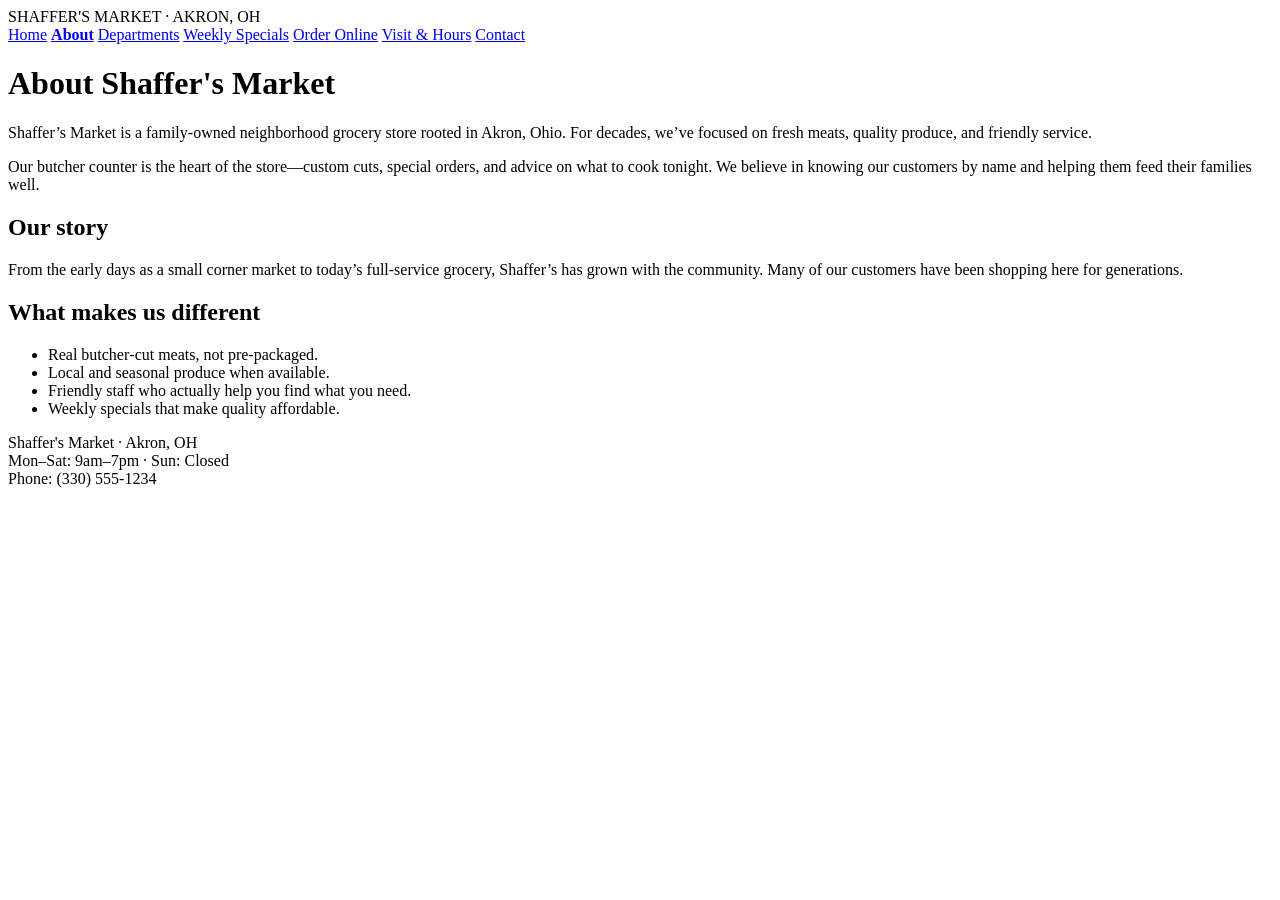
==== about.html @ f8e71f9f "Add files via upload" ====
<!DOCTYPE html>
<html lang="en">
<head>
  <meta charset="UTF-8" />
  <title>About | Shaffer's Market</title>
  <meta name="viewport" content="width=device-width, initial-scale=1" />
  <link rel="stylesheet" href="styles.css" />
</head>
<body>
<header>
  <div class="nav">
    <div class="logo">SHAFFER'S MARKET · AKRON, OH</div>
    <nav>
      <a href="index.html">Home</a>
      <a href="about.html"><strong>About</strong></a>
      <a href="departments.html">Departments</a>
      <a href="specials.html">Weekly Specials</a>
      <a href="order.html">Order Online</a>
      <a href="visit.html">Visit & Hours</a>
      <a href="contact.html">Contact</a>
    </nav>
  </div>
</header>

<main class="page">
  <h1>About Shaffer's Market</h1>
  <p>
    Shaffer’s Market is a family‑owned neighborhood grocery store rooted in Akron, Ohio.
    For decades, we’ve focused on fresh meats, quality produce, and friendly service.
  </p>
  <p>
    Our butcher counter is the heart of the store—custom cuts, special orders, and advice on what to cook tonight.
    We believe in knowing our customers by name and helping them feed their families well.
  </p>
  <h2>Our story</h2>
  <p>
    From the early days as a small corner market to today’s full‑service grocery, Shaffer’s has grown with the community.
    Many of our customers have been shopping here for generations.
  </p>
  <h2>What makes us different</h2>
  <ul>
    <li>Real butcher‑cut meats, not pre‑packaged.</li>
    <li>Local and seasonal produce when available.</li>
    <li>Friendly staff who actually help you find what you need.</li>
    <li>Weekly specials that make quality affordable.</li>
  </ul>
</main>

<footer>
  <div class="footer-inner">
    <div>Shaffer's Market · Akron, OH</div>
    <div>Mon–Sat: 9am–7pm · Sun: Closed</div>
    <div>Phone: (330) 555‑1234</div>
  </div>
</footer>
</body>
</html>
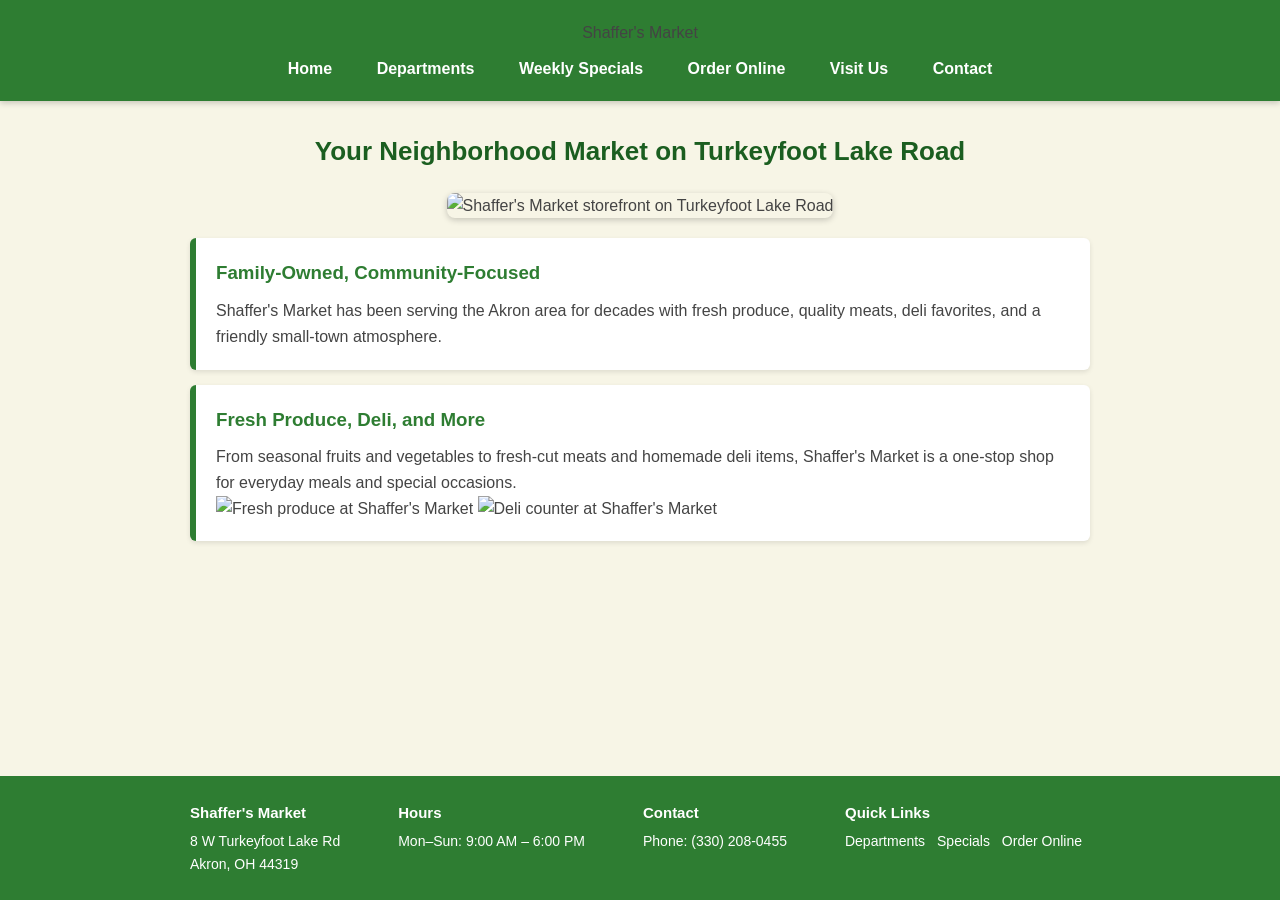
==== commit aa0b1ffd: "Revise About page layout and content Updated the About page with new content and structure." ====
--- a/about.html
+++ b/about.html
@@ -1,56 +1,69 @@
 <!DOCTYPE html>
-<html lang="en">
+<html>
 <head>
-  <meta charset="UTF-8" />
-  <title>About | Shaffer's Market</title>
-  <meta name="viewport" content="width=device-width, initial-scale=1" />
-  <link rel="stylesheet" href="styles.css" />
+  <title>Shaffer's Market - Akron, Ohio</title>
+  <link rel="stylesheet" href="styles.css">
 </head>
+
 <body>
 <header>
-  <div class="nav">
-    <div class="logo">SHAFFER'S MARKET · AKRON, OH</div>
+  <div class="header-inner">
+    <div class="logo-text">Shaffer's Market</div>
     <nav>
       <a href="index.html">Home</a>
-      <a href="about.html"><strong>About</strong></a>
       <a href="departments.html">Departments</a>
       <a href="specials.html">Weekly Specials</a>
       <a href="order.html">Order Online</a>
-      <a href="visit.html">Visit & Hours</a>
+      <a href="visit.html">Visit Us</a>
       <a href="contact.html">Contact</a>
     </nav>
   </div>
 </header>
 
-<main class="page">
-  <h1>About Shaffer's Market</h1>
-  <p>
-    Shaffer’s Market is a family‑owned neighborhood grocery store rooted in Akron, Ohio.
-    For decades, we’ve focused on fresh meats, quality produce, and friendly service.
-  </p>
-  <p>
-    Our butcher counter is the heart of the store—custom cuts, special orders, and advice on what to cook tonight.
-    We believe in knowing our customers by name and helping them feed their families well.
-  </p>
-  <h2>Our story</h2>
-  <p>
-    From the early days as a small corner market to today’s full‑service grocery, Shaffer’s has grown with the community.
-    Many of our customers have been shopping here for generations.
-  </p>
-  <h2>What makes us different</h2>
-  <ul>
-    <li>Real butcher‑cut meats, not pre‑packaged.</li>
-    <li>Local and seasonal produce when available.</li>
-    <li>Friendly staff who actually help you find what you need.</li>
-    <li>Weekly specials that make quality affordable.</li>
-  </ul>
-</main>
+<h2>Your Neighborhood Market on Turkeyfoot Lake Road</h2>
+
+<div class="container">
+  <div class="hero">
+    <!-- HERO IMAGE: download a storefront photo from Facebook/Yelp and save as storefront.jpg -->
+    <img src="storefront.jpg" alt="Shaffer's Market storefront on Turkeyfoot Lake Road">
+  </div>
+
+  <div class="card">
+    <h3>Family-Owned, Community-Focused</h3>
+    <p>Shaffer's Market has been serving the Akron area for decades with fresh produce, quality meats, deli favorites, and a friendly small-town atmosphere.</p>
+  </div>
+
+  <div class="card">
+    <h3>Fresh Produce, Deli, and More</h3>
+    <p>From seasonal fruits and vegetables to fresh-cut meats and homemade deli items, Shaffer's Market is a one-stop shop for everyday meals and special occasions.</p>
+    <div class="image-row">
+      <!-- Download interior photos and save as produce-section.jpg and deli-counter.jpg -->
+      <img src="produce-section.jpg" alt="Fresh produce at Shaffer's Market">
+      <img src="deli-counter.jpg" alt="Deli counter at Shaffer's Market">
+    </div>
+  </div>
+</div>
 
 <footer>
-  <div class="footer-inner">
-    <div>Shaffer's Market · Akron, OH</div>
-    <div>Mon–Sat: 9am–7pm · Sun: Closed</div>
-    <div>Phone: (330) 555‑1234</div>
+  <div class="footer-content">
+    <div class="footer-section">
+      <h4>Shaffer's Market</h4>
+      <p>8 W Turkeyfoot Lake Rd<br>Akron, OH 44319</p>
+    </div>
+    <div class="footer-section">
+      <h4>Hours</h4>
+      <p>Mon–Sun: 9:00 AM – 6:00 PM</p>
+    </div>
+    <div class="footer-section">
+      <h4>Contact</h4>
+      <p>Phone: (330) 208-0455</p>
+    </div>
+    <div class="footer-section footer-links">
+      <h4>Quick Links</h4>
+      <a href="departments.html">Departments</a>
+      <a href="specials.html">Specials</a>
+      <a href="order.html">Order Online</a>
+    </div>
   </div>
 </footer>
 </body>
--- a/styles.css
+++ b/styles.css
@@ -0,0 +1,175 @@
+/* ===== GLOBAL RESET ===== */
+* {
+  margin: 0;
+  padding: 0;
+  box-sizing: border-box;
+  font-family: Arial, Helvetica, sans-serif;
+}
+
+/* ===== COLORS ===== */
+:root {
+  --green: #2e7d32;
+  --dark-green: #1b5e20;
+  --light-green: #a5d6a7;
+  --cream: #f7f5e6;
+  --gray: #444;
+}
+
+/* ===== BODY ===== */
+body {
+  background-color: var(--cream);
+  color: var(--gray);
+  line-height: 1.6;
+  padding-bottom: 80px;
+}
+
+/* ===== HEADER / NAV ===== */
+header {
+  background-color: var(--green);
+  padding: 20px;
+  text-align: center;
+  box-shadow: 0 2px 6px rgba(0,0,0,0.2);
+}
+
+header h1 {
+  color: white;
+  font-size: 32px;
+  margin-bottom: 10px;
+}
+
+nav {
+  margin-top: 10px;
+}
+
+nav a {
+  color: white;
+  text-decoration: none;
+  margin: 0 10px;
+  font-size: 16px;
+  font-weight: bold;
+  padding: 6px 10px;
+  border-radius: 4px;
+}
+
+nav a:hover {
+  background-color: var(--dark-green);
+}
+
+/* ===== PAGE TITLES ===== */
+h2 {
+  text-align: center;
+  margin: 30px 0 10px;
+  color: var(--dark-green);
+  font-size: 26px;
+}
+
+/* ===== CONTENT WRAPPER ===== */
+.container {
+  width: 90%;
+  max-width: 900px;
+  margin: 0 auto 40px;
+}
+
+/* ===== HERO IMAGE ===== */
+.hero {
+  text-align: center;
+  margin: 20px 0;
+}
+
+.hero img {
+  max-width: 100%;
+  border-radius: 8px;
+  box-shadow: 0 2px 6px rgba(0,0,0,0.2);
+}
+
+/* ===== CARDS ===== */
+.card {
+  background: white;
+  padding: 20px;
+  margin: 15px 0;
+  border-left: 6px solid var(--green);
+  border-radius: 6px;
+  box-shadow: 0 2px 5px rgba(0,0,0,0.1);
+}
+
+.card h3 {
+  color: var(--green);
+  margin-bottom: 10px;
+}
+
+/* ===== BUTTONS ===== */
+button, .btn {
+  background-color: var(--green);
+  color: white;
+  padding: 12px 18px;
+  border: none;
+  border-radius: 6px;
+  font-size: 16px;
+  cursor: pointer;
+  display: inline-block;
+  margin-top: 10px;
+}
+
+button:hover, .btn:hover {
+  background-color: var(--dark-green);
+}
+
+/* ===== FORMS ===== */
+form {
+  background: white;
+  padding: 20px;
+  border-radius: 6px;
+  box-shadow: 0 2px 5px rgba(0,0,0,0.1);
+}
+
+label {
+  font-weight: bold;
+  display: block;
+  margin-top: 15px;
+}
+
+input, select, textarea {
+  width: 100%;
+  padding: 10px;
+  margin-top: 6px;
+  border: 1px solid #ccc;
+  border-radius: 6px;
+}
+
+/* ===== FOOTER ===== */
+footer {
+  background-color: var(--green);
+  color: white;
+  padding: 20px;
+  position: fixed;
+  bottom: 0;
+  width: 100%;
+  font-size: 14px;
+}
+
+.footer-content {
+  max-width: 900px;
+  margin: 0 auto;
+  display: flex;
+  justify-content: space-between;
+  flex-wrap: wrap;
+}
+
+.footer-section {
+  margin: 5px 0;
+}
+
+.footer-section h4 {
+  margin-bottom: 5px;
+  font-size: 15px;
+}
+
+.footer-links a {
+  color: white;
+  text-decoration: none;
+  margin-right: 8px;
+}
+
+.footer-links a:hover {
+  text-decoration: underline;
+}
